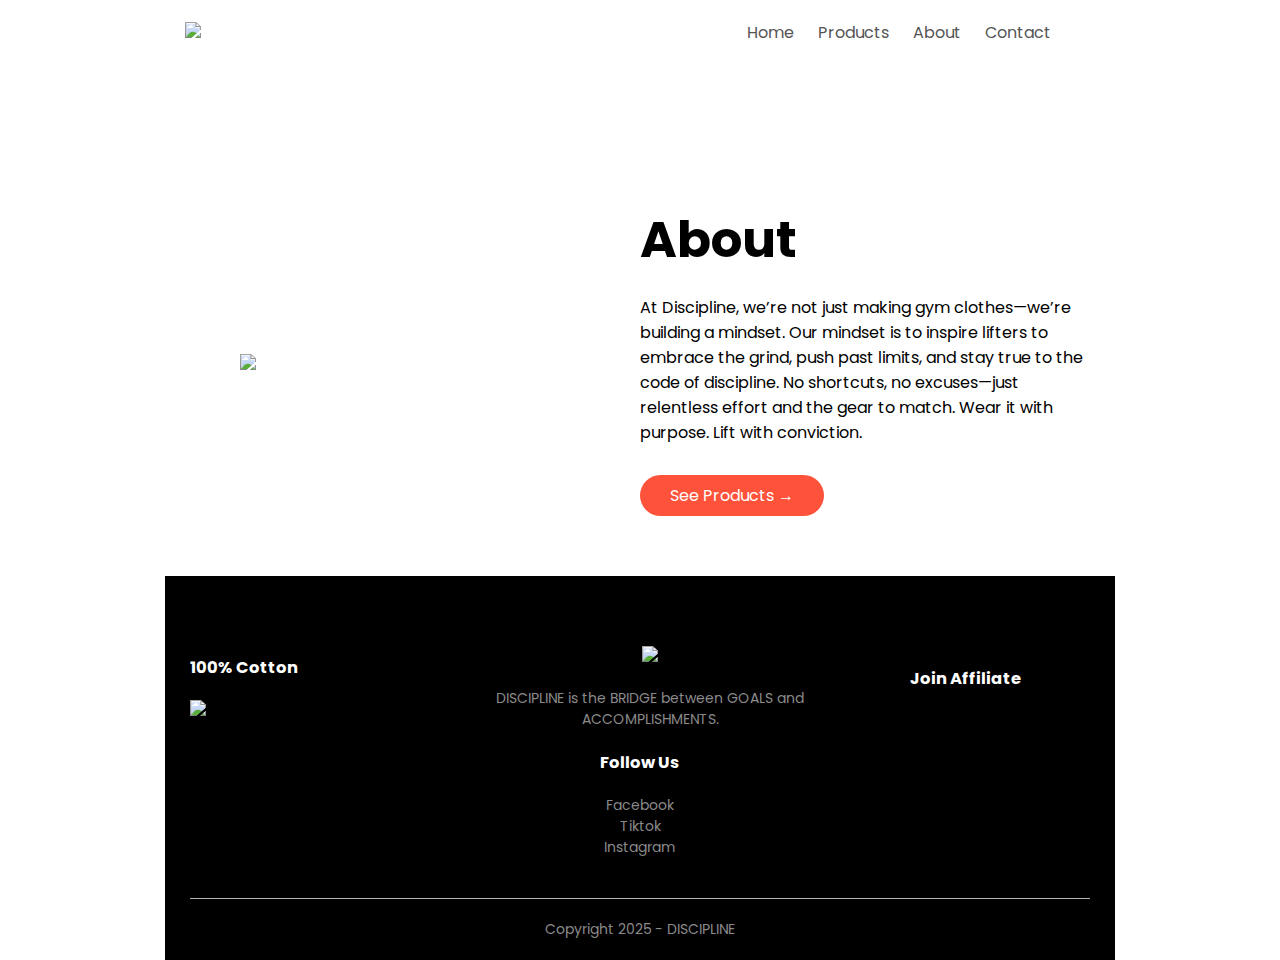
==== about.html @ 4c4321b4 "Add files via upload" ====
<!DOCTYPE html>
<html lang="en">
<head>
    <meta charset="UTF-8">
    <meta name="viewport" content="width=device-width, initial-scale=1.0">
    <title>RedStore | Ecommerce Website Design</title>
    <link rel="stylesheet" href="style.css">
    <link href="https://fonts.googleapis.com/css2?family=Poppins:wght@200;300;400;500;600;700;800&display=swap" rel="stylesheet">
    <link rel="stylesheet" href="https://stackpath.bootstrapcdn.com/font-awesome/4.7.0/css/font-awesome.min.css">
</head>
<body>
   
   <div class="header">
       <div class="container">
          <div class="navbar">
              <div class="logo">
                  <a href="index.html"><img src="images/logo.png" width="175px"></a>
              </div>
              <nav>
               <ul id="MenuItems">
                <li><a href="index.html">Home</a></li>
                <li><a href="products.html">Products</a></li>
                <li><a href="about.html">About</a></li>
                <li><a href="contact.html">Contact</a></li>
                   <li><a href="account.html"></a></li>
               </ul>
              </nav>
          </div>
<!----------offer--------------->
  
<div class="offer">
    <div class="small-container">
        <div class="row">
        <div class="col-2">
            <img src="images/exclusive.png" class="offer-img">
        </div>
        <div class="col-2">
            <h1>About</h1>
            <medium>At Discipline, we’re not just making gym clothes—we’re building a mindset. Our mindset is to inspire lifters to embrace the grind, push past limits, and stay true to the code of discipline. No shortcuts, no excuses—just relentless effort and the gear to match. Wear it with purpose. Lift with conviction.</small>
            <br>
            <a href="products.html"  class="btn">See Products &#8594;</a>
        </div>
    </div>
    </div>
    
</div>

<!----------Footer---------------> 

<div class="footer">
 <div class="container">
     <div class="row">
         <div class="footer-col1">
            <h3>100% Cotton</h3>
             <div class="app-logo">
                 <img src="images/play-store.png">
             </div>
         </div>
         <div class="footer-col2">
            <img src="images/logo-white.png">
             <p>DISCIPLINE is the BRIDGE between GOALS and ACCOMPLISHMENTS.</p>
         </div>
         <div class="footer-col3">
            <h3>Join Affiliate</h3>
             <ul>
             </ul>
         </div>
         <div class="footer-col4">
            <h3>Follow Us</h3>
             <ul>
                 <li>Facebook</li>
                 <li>Tiktok<li>
                 <li>Instagram</li>
             </ul>
         </div>
     </div>
     <hr>
     <p class="copyright">Copyright 2025 - DISCIPLINE</p>
 </div>
 
</div>



<!-------------js for toggle menu-------------->

<script>
 
 var MenuItems = document.getElementById("MenuItems");
 
 MenuItems.style.maxHeight = "0px";
 
 function menutoggle()
 {
     if(MenuItems.style.maxHeight == "0px")
         {
             MenuItems.style.maxHeight = "200px";
         }else
         {
             MenuItems.style.maxHeight = "0px"
         } 
 }
 
</script>



</body>
</html>
---- style.css ----
*{
    margin: 0;
    padding: 0;
    box-sizing: border-box;
}
body{
    font-family: 'Poppins', sans-serif;
}
a{
    text-decoration: none;
    color: #555;
}
p{
    color: #555;
}
.header{
    background: radial-gradient(#ffffff,#ffffff);
}

.container{
    max-width: 1000px;
    margin: auto;
    padding-left: 25px;
    padding-right: 25px;
    
}
.navbar{
    display: flex;
    align-items: center;
    padding: 20px;
}
nav{
    flex: 1;
    text-align: right;
}
nav ul{
    display: inline-block;
    list-style-type: none;
}
nav ul li{
    display: inline-block;
    margin-right: 20px;
}
.menu-icon{
    display: none;
    width: 28px;
    margin-left: 20px;
}
.row{
    display: flex;
    align-items: center;
    flex-wrap: wrap;
    justify-content: space-around;
/*---------*/
    
}
.header .row{
    margin-top: 10px;
}
.col-2{
    flex-basis: 50%;
    min-width: 300px;
}

.col-2 img{
    max-width: 100%;
    padding: 50px 0;
}
.col-2 h1{
    font-size: 50px;
    line-height: 60px;
    margin: 25px 0;
}
.btn{
    display: inline-block;
    background: #ff523b;
    color: #fff;
    padding: 8px 30px;
    margin: 30px 0;
    border-radius: 30px;
    transition: background 0.5s;
}
.btn:hover{
    background: #563434;
}

/*-----------------------------*/
.categories{
    margin: 70px 0;
}

.small-container{
    max-width: 1080px;
    margin: auto;
    padding-left: 25px;
    padding-right: 25px;
}

.col-3{
    flex-basis: 30%;
    min-width: 250px;
    margin-bottom: 30px;
}
.col-3 img{
    width: 100%;
}
/*-------featured product--------------*/

.title{
    text-align: center;
    margin: 0px auto 80px;
    position: relative;
    line-height: 60px;
    color: #555;
}
.title::after{
    content: '';
    background: #120200;
    width: 80px;
    height: 5px;
    border-radius: 5px;
    position: absolute;
    bottom: 0;
    left: 50%;
    transform: translateX(-50%);
}

.col-4{
    flex-basis: 25%;
    padding: 10px;
    min-width: 200px;
    margin-bottom: 50px;
    transition: transform 0.5s;
}
.col-4 img{
    width: 100%;
}
h4{
    color: #555;
    font-weight: normal;
}
.col-4 p{
    font-size: 14px;
}
.rating .fa{
    color: #ff523b;
}

.col-4:hover{
    transform: translateY(-5px);
}


/*-----------offer-------------*/
.offer{
    background: radial-gradient(#fff,#ffffff);
    margin-top: 80px;
    padding: 30px 0;
}
.col-2 .offer-img{
    padding: 50px;
}
small{
    color: #555;
}

/*--------------------testimonial---------------*/

.testimonial{
    padding-top: 100px;
}

.testimonial .col-3{
    text-align: center;
    padding: 40px 20px 40px;
    box-shadow: 0 0 20px 0px rgba(0, 0, 0, 0.1);
    cursor: pointer;
    transition: transform .5s;
}
.testimonial .col-3 img{
    width: 50px;
    margin-top: 20px;
    border-radius: 50%;
}
.fa.fa-quote-left{
    font-size: 34px;
    color: #ff523b;
}
.col-3 p{
    font-size: 12px;
    margin: 12px 0px;
    color: #777;
}

.testimonial .col-3 h3{
    font-weight: 600;
    color: #555;
    font-size: 16px;
}

.testimonial .col-3:hover{
    transform: translateY(-10px);
}

/*--------------- brands ------------*/

.brands{
    margin: 100px auto;
}
.col-5{
    width: 160px;
}
.col-5 img{
    width: 100%;
    cursor: pointer;
    filter: grayscale(100%);
}
.col-5 img:hover{
    filter: grayscale(0);
}
/*---------footer-------*/

.footer{
    background: #000;
    color: #8a8a8a;
    font-size: 14px;
    padding: 60px 0 20px;
}
.footer p{
    color: #8a8a8a;
}
.footer h3{
    color: #fff;
    margin-bottom: 20px;
}
.footer-col1,.footer-col2,.footer-col3,.footer-col4{
    min-width: 250px;
    margin-bottom: 20px;
}
.footer-col1{
    flex-basis: 30%;
}
.footer-col2{
    flex: 1;
    text-align: center;
}
.footer-col2 img{
    width: 180px;
    margin-bottom: 20px;
}
.footer-col3,.footer-col4{
    flex-basis: 12%;
    text-align: center;
}

.app-logo{
    margin-top: 20px;
}

.app-logo img{
    width: 140px;
}

.footer li{
    display: block;
}
.footer hr{
    border: none;
    background: #b5b5b5;
    height: 1px;
    margin:  20px 0;
}
.copyright{
    text-align: center;
    
}

/*-------media-query-for-max-width-800---------*/


@media only screen and (max-width: 800px) {

    
nav ul{
    position: absolute;
    top: 70px;
    left: 0;
    background: #333;
    width: 100%;
    overflow: hidden;
    transition: 1s;
    max-height: 0;
    transition:max-height 0.5s;
    }
    
nav ul li{
    display: block;
    margin-right: 50px;
    margin-top: 10px;
    margin-bottom: 10px;
    }
nav ul li a{
        color: #fff;
    }
    
.menu-icon{
        display: block;
        cursor: pointer;
    }
    

}
/*---------- 600 media query -------*/
@media only screen and (max-width: 600px){
    
    .row{
      text-align: center;
    }
    
    .col-1, .col-2, .col-3, .col-4{
        
        flex-basis: 100%;
    }
}

/*----------All Product page------------*/


.row-2{
    justify-content: space-between;
    margin: 100px auto 50px;
}

select{
    border: 1px solid #ff523b;
    padding: 5px;
}
select:focus{
    outline: none;
}

.page-btn{
    margin: 0 auto 80px;
}

.page-btn span{
    display: inline-block;
    border: 1px solid #ff523b;
    margin-left: 10px;
    width: 40px;
    height: 40px;
    text-align: center;
    line-height: 40px;
    cursor: pointer;
}
.page-btn span:hover{
    background: #ff523b;
    color: #fff;
}



/*---------product details-----------*/
.single-product{
    margin-top: 80px;
}
.single-product .col-2 img{
    padding: 0;
}
.single-product .col-2{
    padding: 20px;
}

.single-product h4{
    margin: 20px 0;
    font-size: 22px;
    font-weight: bold;
}

.single-product select{
    display: block;
    padding: 10px;
    margin-top: 20px;
}

.single-product input{
    width: 50px;
    height: 40px;
    padding-left: 10px;
    font-size: 20px;
    margin-right: 10px;
    border: 1px solid #ff523b;
}
input:focus{
    outline: none;
}

.single-product .fa{
    color: #ff523b;
    margin-left: 10px;
}
.small-img-row{
    display: flex;
    justify-content: space-between;
}
.small-img-col{
    flex-basis: 24%;
    cursor: pointer;
}


/*-------600 media query---------*/



@media only screen and (max-width: 600px){
    .single-product .row{
        text-align: left;
    }
    .single-product .col-2{
        padding: 20px 0;
    }

    .single-product h1{
        font-size: 26px;
        line-height: 22px;
    }
}

/*---------------- cart page -----------*/

.cart-page{
    margin: 80px auto;
}

table{
    width: 100%;
    border-collapse: collapse;
}

.cart-info{
    display: flex;
    flex-wrap: wrap;
}
th{
    text-align: left;
    padding: 5px;
    color: #fff;
    background: #ff523b;
    font-weight: normal;
}

td{
    padding: 10px 5px;
}
td input{
    width: 40px;
    height: 30px;
    padding: 5px;
}

td a{
    color: #ff523b;
    font-size: 12px;
}

td img{
    width: 80px;
    height: 80px;
    margin-right: 10px; 
}


.total-price{
    display: flex;
    justify-content: flex-end;
    
}
.total-price table{
    border-top: 3px solid #ff523b;
    width: 100%;
    max-width: 350px;
}
td:last-child{
    text-align: right;
}
th:last-child{
    text-align: right;
}

@media only screen and (max-width: 600px){
    .cart-info p{
        display: none;
    }
}

/*-------account page--------*/

.accout-page{
    padding: 50px 0;
    background: radial-gradient(#fff,#ffd6d6);
}

.form-container{
    background: #fff;
    width: 300px;
    height: 400px;
    position: relative;
    text-align: center;
    padding: 20px 0;
    margin: auto;
    box-shadow: 0 0 20px 0px rgba(0, 0, 0, 0.1);
    overflow: hidden;
}

.form-container span{
    font-weight: bold;
    padding: 0 10px;
    color: #555;
    cursor: pointer;
    width: 100px;
    display: inline-block;
}

.form-btn{
    display: inline-block;
}

#indicator{
    width: 100px;
    border: none;
    background: #ff523b;
    height: 3px;
    margin-top: 8px;
    transform: translateX(100px);
    transition: transform 1s; 
}

.form-container form{
    max-width: 300px;
    padding: 0 20px;
    position: absolute;
    top: 130px;
    transition: transform 1s;
}

form input{
    width: 100%;
    height: 30px;
    margin: 10px 0;
    padding: 0 10px;
    border: 1px solid #ccc;
}
form input:focus{
    outline: none;
}
form .btn{
    width: 100%;
    border: none;
    cursor: pointer;
    margin: 10px 0;
}
form .btn:focus{
    outline: none;
}
form a{
    font-size: 12px;
}
#LoginForm{
     left: -300px;
}
#RegForm{
    left: 0;
}
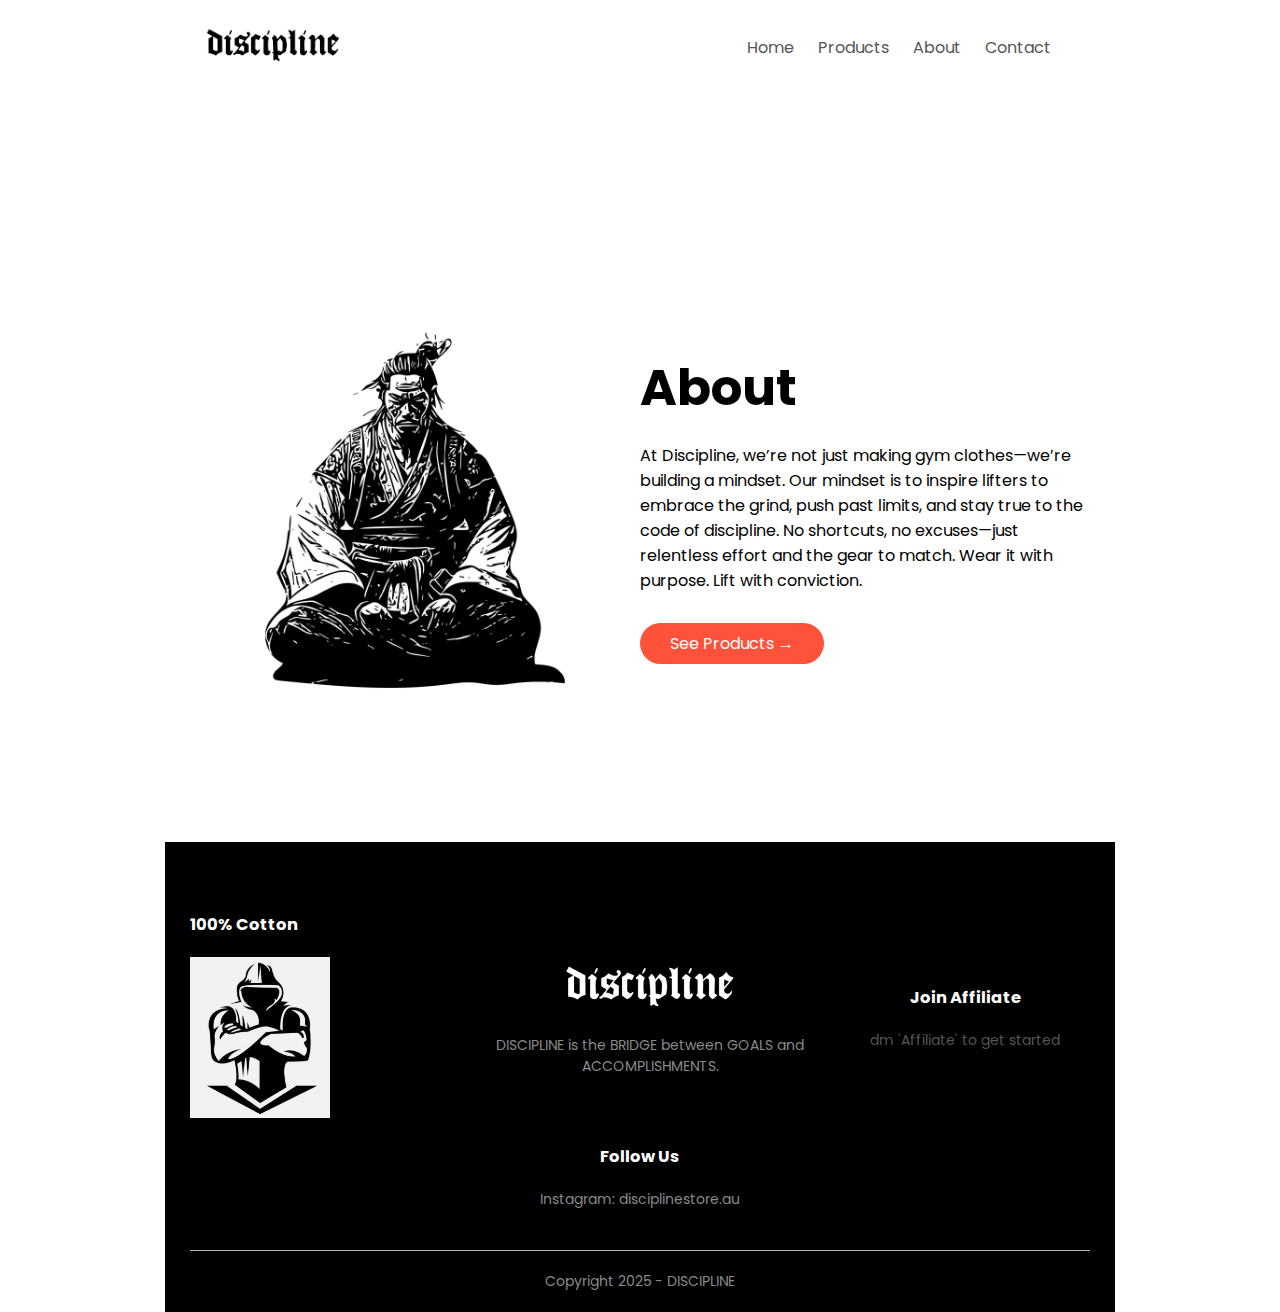
==== commit f320ec68: "Update about.html" ====
--- a/about.html
+++ b/about.html
@@ -60,24 +60,23 @@
             <img src="images/logo-white.png">
              <p>DISCIPLINE is the BRIDGE between GOALS and ACCOMPLISHMENTS.</p>
          </div>
-         <div class="footer-col3">
-            <h3>Join Affiliate</h3>
-             <ul>
-             </ul>
-         </div>
-         <div class="footer-col4">
-            <h3>Follow Us</h3>
-             <ul>
-                 <li>Facebook</li>
-                 <li>Tiktok<li>
-                 <li>Instagram</li>
-             </ul>
-         </div>
-     </div>
-     <hr>
-     <p class="copyright">Copyright 2025 - DISCIPLINE</p>
- </div>
- 
+       <div class="footer-col3">
+               <h3>Join Affiliate</h3>
+               <h4>dm 'Affiliate' to get started</h4>
+                <ul>
+                </ul>
+            </div>
+            <div class="footer-col4">
+               <h3>Follow Us</h3>
+                <ul>
+                    <li>Instagram: disciplinestore.au</li>
+                </ul>
+            </div>
+        </div>
+        <hr>
+        <p class="copyright">Copyright 2025 - DISCIPLINE</p>
+    </div>
+    
 </div>
 
 
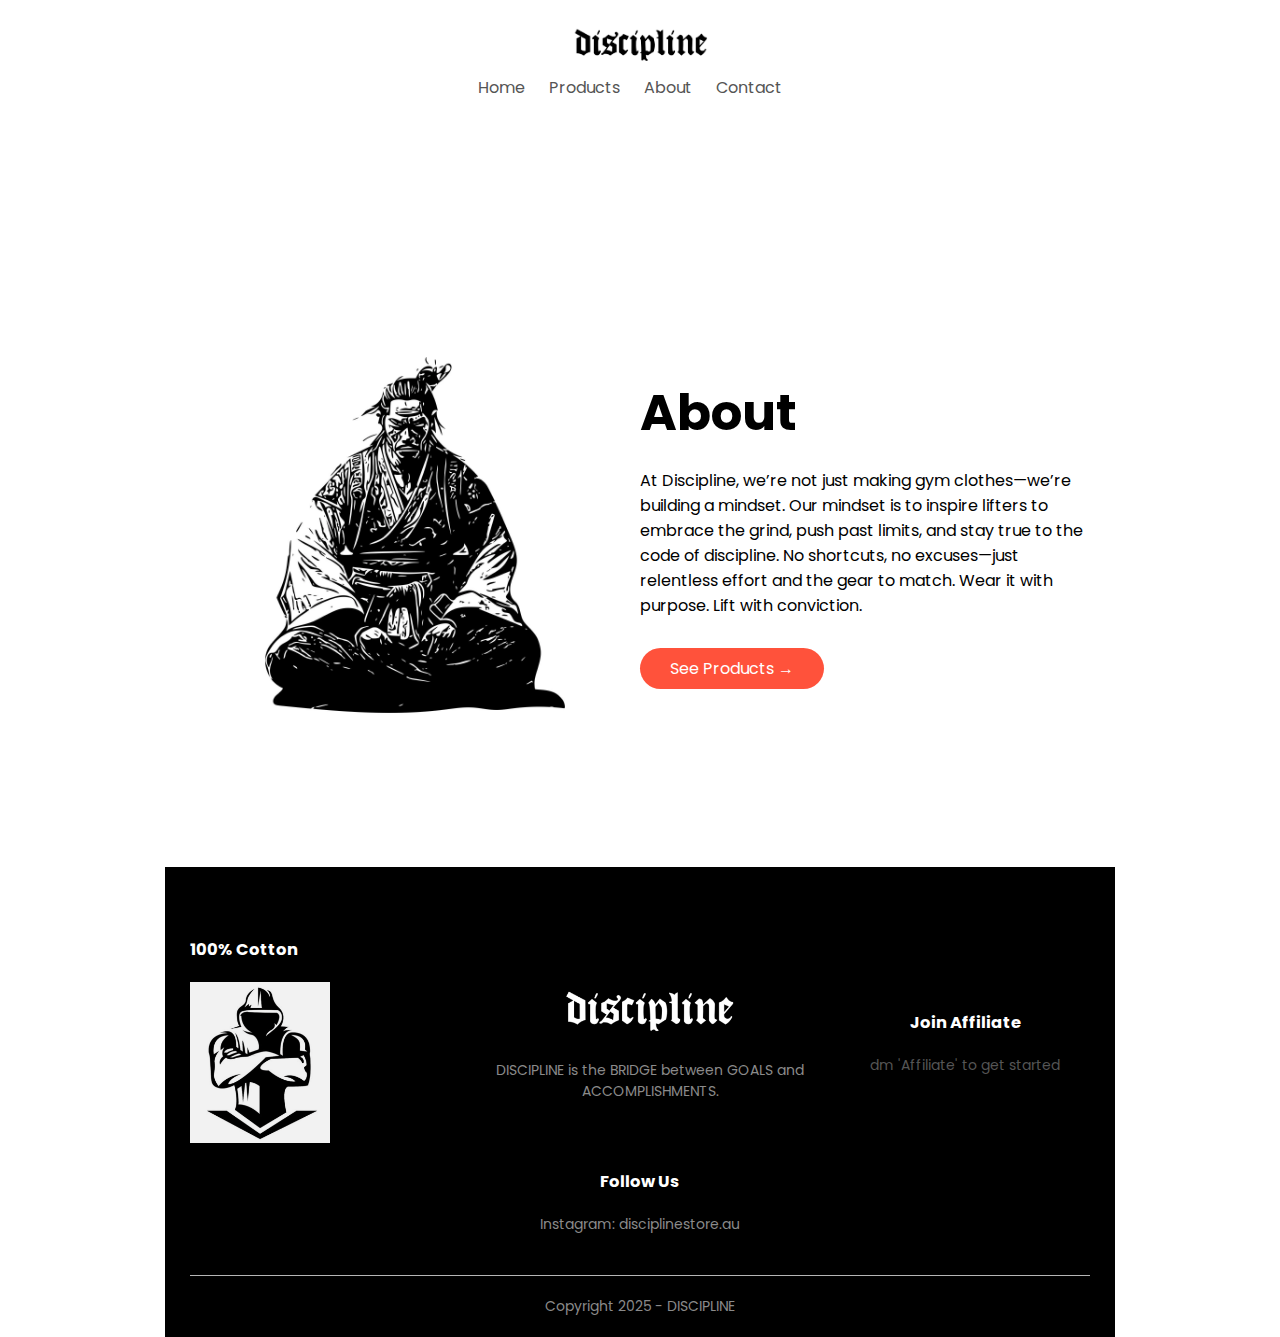
==== commit d694206c: "Update about.html" ====
--- a/about.html
+++ b/about.html
@@ -3,7 +3,7 @@
 <head>
     <meta charset="UTF-8">
     <meta name="viewport" content="width=device-width, initial-scale=1.0">
-    <title>RedStore | Ecommerce Website Design</title>
+    <title>Discipline | Store</title>
     <link rel="stylesheet" href="style.css">
     <link href="https://fonts.googleapis.com/css2?family=Poppins:wght@200;300;400;500;600;700;800&display=swap" rel="stylesheet">
     <link rel="stylesheet" href="https://stackpath.bootstrapcdn.com/font-awesome/4.7.0/css/font-awesome.min.css">
@@ -22,7 +22,6 @@
                 <li><a href="products.html">Products</a></li>
                 <li><a href="about.html">About</a></li>
                 <li><a href="contact.html">Contact</a></li>
-                   <li><a href="account.html"></a></li>
                </ul>
               </nav>
           </div>
--- a/style.css
+++ b/style.css
@@ -26,8 +26,10 @@
 }
 .navbar{
     display: flex;
+    flex-direction: column;
     align-items: center;
-    padding: 20px;
+    text-align: center;
+    padding: 20px 0;
 }
 nav{
     flex: 1;
